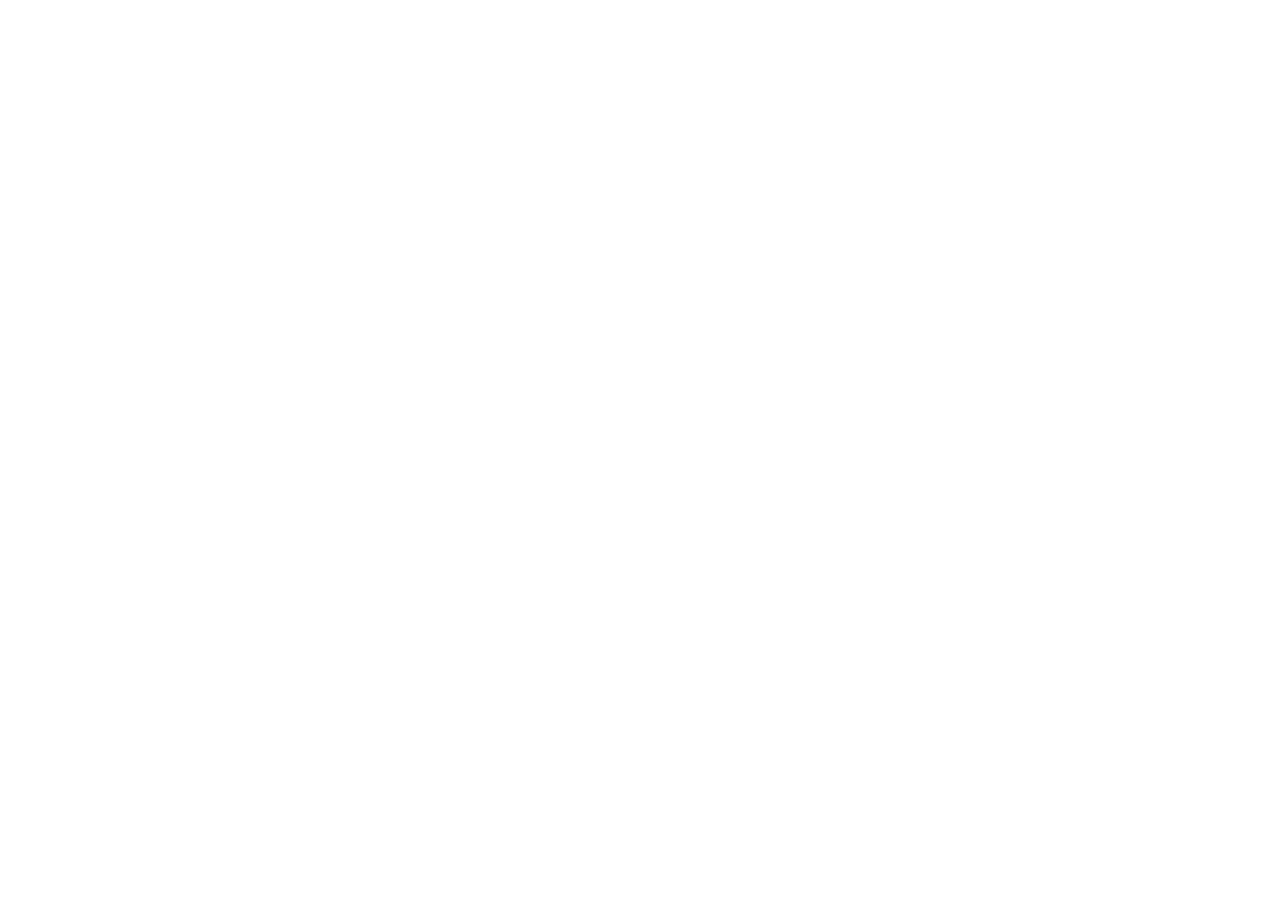
==== index.html @ 87262152 "first commit" ====
<!DOCTYPE html>
<html lang="en">
  <head>
    <meta charset="UTF-8" />
    <meta http-equiv="X-UA-Compatible" content="IE=edge" />
    <meta name="viewport" content="width=device-width, initial-scale=1.0" />
    <link rel="stylesheet" href="./styles/normalize.css" />
    <link rel="stylesheet" href="./styles/style.css" />
    <title>Document</title>
  </head>
  <body></body>
</html>
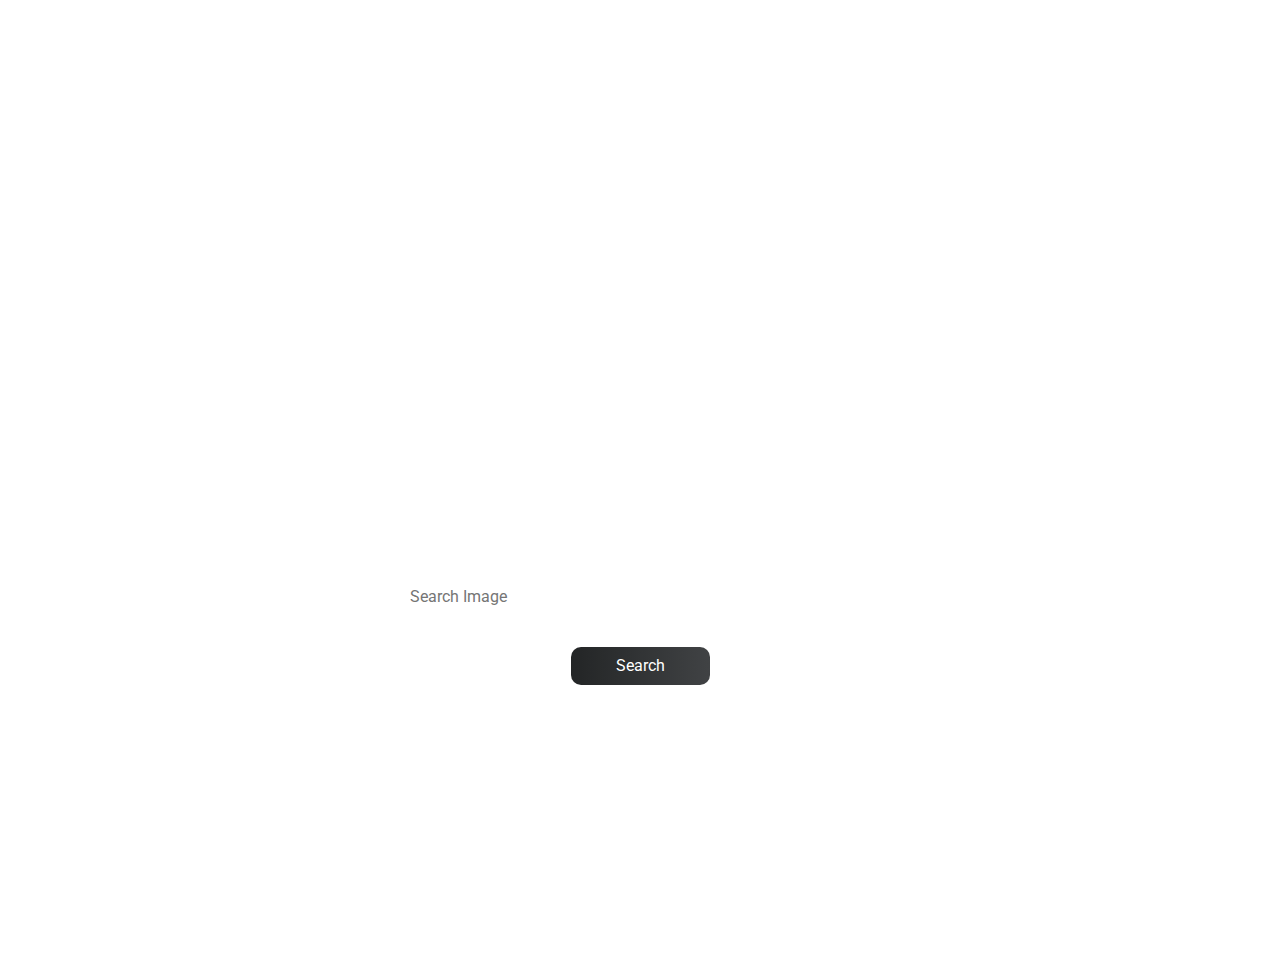
==== commit ebddf7b6: "Api Image fetching completed" ====
--- a/index.html
+++ b/index.html
@@ -4,9 +4,41 @@
     <meta charset="UTF-8" />
     <meta http-equiv="X-UA-Compatible" content="IE=edge" />
     <meta name="viewport" content="width=device-width, initial-scale=1.0" />
+    <link
+      href="https://fonts.googleapis.com/css2?family=Roboto:wght@100;300;400;500;700;900&display=swap"
+      rel="stylesheet"
+    />
     <link rel="stylesheet" href="./styles/normalize.css" />
     <link rel="stylesheet" href="./styles/style.css" />
-    <title>Document</title>
+    <title>PixaBay</title>
   </head>
-  <body></body>
+  <body>
+    <header class="header-section">
+      <div class="header-content">
+        <img src="./img/logo.png" alt="" class="logo" />
+        <p class="sub-text">Find free image resources here.</p>
+
+        <form action="./search.html">
+          <input
+            type="text"
+            autocomplete="off"
+            name="search"
+            class="search-box"
+            placeholder="Search Image"
+          />
+          <button class="search-btn" type="submit">Search</button>
+        </form>
+      </div>
+    </header>
+
+    <!-- Gallery -->
+    <section class="gallery">
+      <!-- <img
+        src="https://unsplash.com/photos/7rI7GSBsKko/download?ixid=MnwxMjA3fDB8MXxhbGx8MTR8fHx8fHwyfHwxNjUyMTAzMTUw&force=true&w=640"
+        class="gallery-img"
+      /> -->
+    </section>
+
+    <script src="./script.js"></script>
+  </body>
 </html>
--- a/styles/style.css
+++ b/styles/style.css
@@ -0,0 +1,120 @@
+* {
+  margin: 0;
+  padding: 0;
+  box-sizing: border-box;
+  font-family: "Roboto", sans-serif;
+}
+
+.header-section {
+  width: 100%;
+  height: 100vh;
+  position: relative;
+  background-image: url("https://unsplash.com/photos/z0gDv24X3uQ/download?ixid=MnwxMjA3fDB8MXxhbGx8fHx8fHx8fHwxNjUyMDk0Nzg2&force=true&w=2400");
+  background-size: cover;
+  display: flex;
+  justify-content: center;
+  align-items: center;
+  text-align: center;
+}
+
+.logo {
+  width: 600px;
+}
+
+.sub-text {
+  padding: 20px 0 30px;
+  font-size: 20px;
+  color: #ffffff;
+  font-weight: 300;
+  text-transform: capitalize;
+  word-spacing: 2px;
+  position: relative;
+}
+
+.sub-text::after {
+  content: "";
+  position: absolute;
+  bottom: 0;
+  left: 50%;
+  transform: translateX(-50%);
+  width: 40%;
+  height: 1px;
+  background: #fff;
+}
+
+.sub-text::before {
+  content: "";
+  position: absolute;
+  bottom: -5px;
+  left: 50%;
+  transform: translateX(-50%);
+  width: 10px;
+  height: 10px;
+  background: #fff;
+  border-radius: 50%;
+}
+
+form {
+  display: flex;
+  flex-direction: column;
+  align-items: center;
+  justify-content: center;
+}
+
+.search-box {
+  display: block;
+  margin: 50px auto 20px;
+  padding: 10px;
+  width: 80%;
+  height: 40px;
+  border: none;
+  border-radius: 5px;
+  outline: none;
+  text-transform: capitalize;
+}
+
+.search-btn {
+  background-image: linear-gradient(
+    to right,
+    #232526 0%,
+    #414345 51%,
+    #232526 100%
+  );
+}
+.search-btn {
+  margin: 10px;
+  padding: 10px 45px;
+  text-align: center;
+  transition: 0.5s;
+  background-size: 200% auto;
+  color: white;
+  border: none;
+  border-radius: 10px;
+  display: block;
+}
+
+.search-btn:hover {
+  background-position: right center; /* change the direction of the change here */
+  color: #fff;
+  text-decoration: none;
+}
+
+/* Gallery */
+
+.gallery {
+  width: 100%;
+  padding: 40px;
+  background-color: #fff;
+  columns: 4;
+  column-gap: 20px;
+}
+
+.gallery-img {
+  width: 100%;
+  height: 100%;
+  object-fit: cover;
+  margin-bottom: 20px;
+  border-radius: 5px;
+  cursor: pointer;
+  background: #f9f9f9;
+}
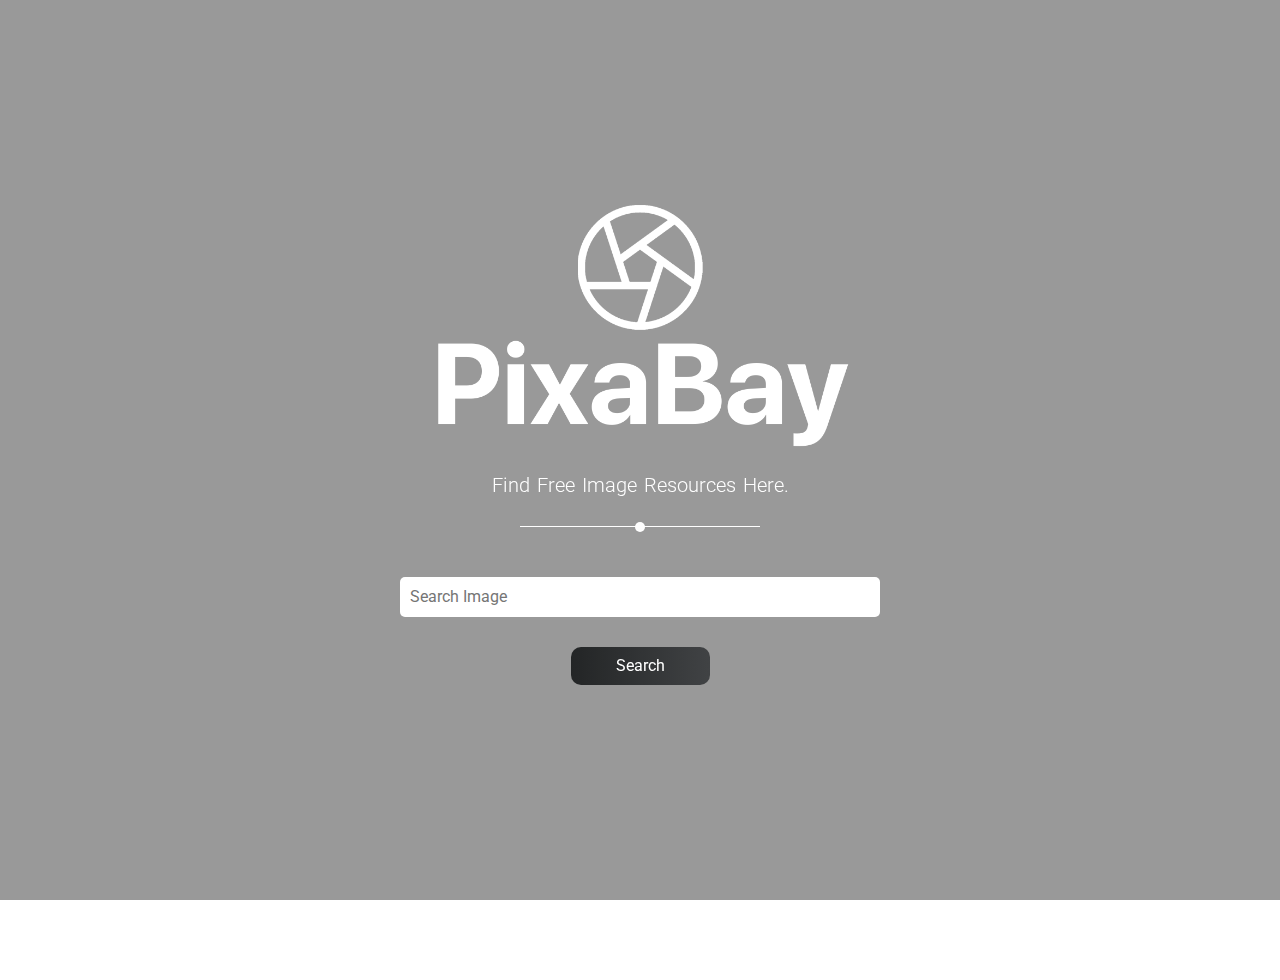
==== commit 19d84b27: "Background changing when refresh is added." ====
--- a/index.html
+++ b/index.html
@@ -13,21 +13,23 @@
     <title>PixaBay</title>
   </head>
   <body>
-    <header class="header-section">
-      <div class="header-content">
-        <img src="./img/logo.png" alt="" class="logo" />
-        <p class="sub-text">Find free image resources here.</p>
+    <header class="header-section" id="header-section">
+      <div class="main-bg">
+        <div class="header-content">
+          <img src="./img/logo.png" alt="" class="logo" />
+          <p class="sub-text">Find free image resources here.</p>
 
-        <form action="./search.html">
-          <input
-            type="text"
-            autocomplete="off"
-            name="search"
-            class="search-box"
-            placeholder="Search Image"
-          />
-          <button class="search-btn" type="submit">Search</button>
-        </form>
+          <form action="./search.html">
+            <input
+              type="text"
+              autocomplete="off"
+              name="search"
+              class="search-box"
+              placeholder="Search Image"
+            />
+            <button class="search-btn" type="submit">Search</button>
+          </form>
+        </div>
       </div>
     </header>
 
--- a/styles/style.css
+++ b/styles/style.css
@@ -8,13 +8,19 @@
 .header-section {
   width: 100%;
   height: 100vh;
-  position: relative;
   background-image: url("https://unsplash.com/photos/z0gDv24X3uQ/download?ixid=MnwxMjA3fDB8MXxhbGx8fHx8fHx8fHwxNjUyMDk0Nzg2&force=true&w=2400");
   background-size: cover;
+}
+
+.main-bg {
+  width: 100%;
+  height: 100vh;
+  position: relative;
   display: flex;
   justify-content: center;
   align-items: center;
   text-align: center;
+  backdrop-filter: brightness(0.6);
 }
 
 .logo {
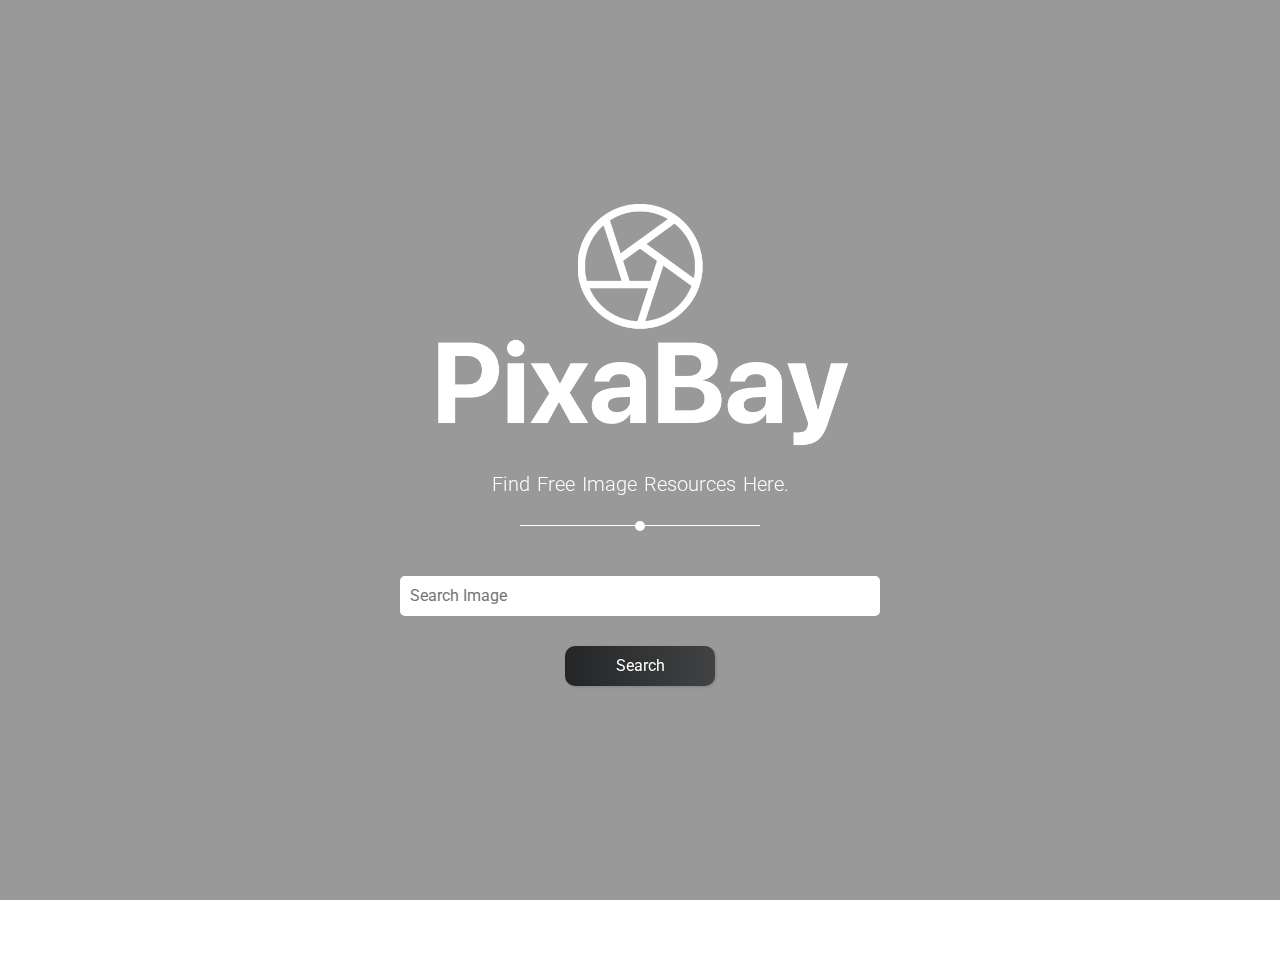
==== commit e90a22c6: "Popup Added." ====
--- a/index.html
+++ b/index.html
@@ -33,6 +33,44 @@
       </div>
     </header>
 
+    <!-- popup -->
+    <div class="popup">
+      <!-- top bar -->
+      <div class="top-bar">
+        <p class="image-name">img1.png</p>
+        <button class="noselect download-btn">
+          <span class="text">View</span
+          ><span class="icon">
+            <img src="./img/arrow-right.png" alt="" />
+          </span>
+        </button>
+        <span class="close-btn"></span>
+      </div>
+      <!-- arrows -->
+      <button class="arrow-btn left-arrow">
+        <img
+          src="https://github.com/kunaal438/image-popup/blob/master/img/arrow.png?raw=true"
+          alt=""
+        />
+      </button>
+      <button class="arrow-btn right-arrow">
+        <img
+          src="https://github.com/kunaal438/image-popup/blob/master/img/arrow.png?raw=true"
+          alt=""
+        />
+      </button>
+      <!-- image -->
+      <div id="lightbox" class=""></div>
+      <img
+        src="https://unsplash.com/photos/bZmxvwSY8tA/download?ixid=MnwxMjA3fDB8MXxhbGx8MTd8fHx8fHwyfHwxNjUyMTYxMjMw&force=true&w=2400"
+        class="large-image"
+        alt=""
+      />
+      <!-- image-index -->
+
+      <h1 class="index">01</h1>
+    </div>
+
     <!-- Gallery -->
     <section class="gallery">
       <!-- <img
--- a/styles/style.css
+++ b/styles/style.css
@@ -124,3 +124,194 @@
   cursor: pointer;
   background: #f9f9f9;
 }
+
+/* popup */
+
+.popup {
+  position: fixed;
+  top: 50%;
+  left: 50%;
+  transform: translate(-50%, -50%) scale(0);
+  width: 80%;
+  max-width: 1600px;
+  height: 90vh;
+  max-height: 800px;
+  border-radius: 20px;
+  background: rgba(0, 0, 0, 0.9);
+  display: flex;
+  justify-content: center;
+  align-items: center;
+  z-index: 5;
+  overflow: hidden;
+  transition: 1s;
+  opacity: 0;
+}
+
+.popup.active {
+  transform: translate(-50%, -50%) scale(1);
+  opacity: 1;
+}
+
+.popup.active .close-btn,
+.popup.active .image-name,
+.popup.active .index,
+.popup.active .large-image,
+.popup.active .arrow-btn {
+  opacity: 1;
+  transition: opacity 0.5s;
+  transition-delay: 1s;
+}
+
+.top-bar {
+  position: absolute;
+  display: flex;
+  justify-content: center;
+  top: 0;
+  left: 0;
+  width: 100%;
+  height: 50px;
+  background: #000;
+  color: #fff;
+  text-align: center;
+  line-height: 50px;
+  font-weight: 300;
+}
+
+.image-name {
+  opacity: 0;
+  text-align: center;
+  margin: 0 50px;
+}
+
+.noselect {
+  -webkit-touch-callout: none;
+  -webkit-user-select: none;
+  -khtml-user-select: none;
+  -moz-user-select: none;
+  -ms-user-select: none;
+  user-select: none;
+  -webkit-tap-highlight-color: transparent;
+}
+
+button {
+  width: 150px;
+  height: 40px;
+  cursor: pointer;
+  display: flex;
+  align-items: center;
+  background: red;
+  border: none;
+  border-radius: 5px;
+  box-shadow: 1px 1px 3px rgba(0, 0, 0, 0.15);
+  background: #e62222;
+  margin-top: 5px;
+}
+
+button,
+button span {
+  transition: 200ms;
+}
+
+button .text {
+  transform: translateX(35px);
+  color: white;
+  font-weight: bold;
+}
+
+button .icon {
+  position: absolute;
+  border-left: 1px solid #c41b1b;
+  transform: translateX(110px);
+  height: 40px;
+  width: 40px;
+  display: flex;
+  align-items: center;
+  justify-content: center;
+}
+
+button img {
+  width: 20px;
+  fill: #eee;
+}
+
+button:hover {
+  background: #ff3636;
+}
+
+button:hover .text {
+  color: transparent;
+}
+
+button:hover .icon {
+  width: 150px;
+  border-left: none;
+  transform: translateX(0);
+}
+
+button:focus {
+  outline: none;
+}
+
+.close-btn {
+  opacity: 0;
+  position: absolute;
+  top: 15px;
+  right: 20px;
+  width: 20px;
+  height: 20px;
+  border-radius: 50%;
+  background: #f00;
+  cursor: pointer;
+}
+
+.arrow-btn {
+  opacity: 0;
+  position: absolute;
+  top: 50%;
+  transform: translateY(-50%);
+  padding: 10px;
+  border-radius: 50%;
+  border: none;
+  background: none;
+  cursor: pointer;
+}
+
+.left-arrow {
+  left: 10px;
+}
+
+.right-arrow {
+  right: 10px;
+  transform: translateY(-50%) rotate(180deg);
+}
+
+.arrow-btn:hover {
+  background: rgba(0, 0, 0, 0.5);
+}
+
+.index {
+  position: absolute;
+  bottom: 10px;
+  right: 10px;
+  font-size: 80px;
+  font-weight: 100;
+  color: rgba(255, 255, 255, 0.4);
+  opacity: 0;
+}
+
+.large-image {
+  margin-top: 5%;
+  width: 80%;
+  height: 80%;
+  object-fit: contain;
+  opacity: 0;
+}
+
+#lightbox.active {
+  position: fixed;
+  z-index: 999;
+  top: 0;
+  left: 0;
+  width: 100vw;
+  height: 100vh;
+}
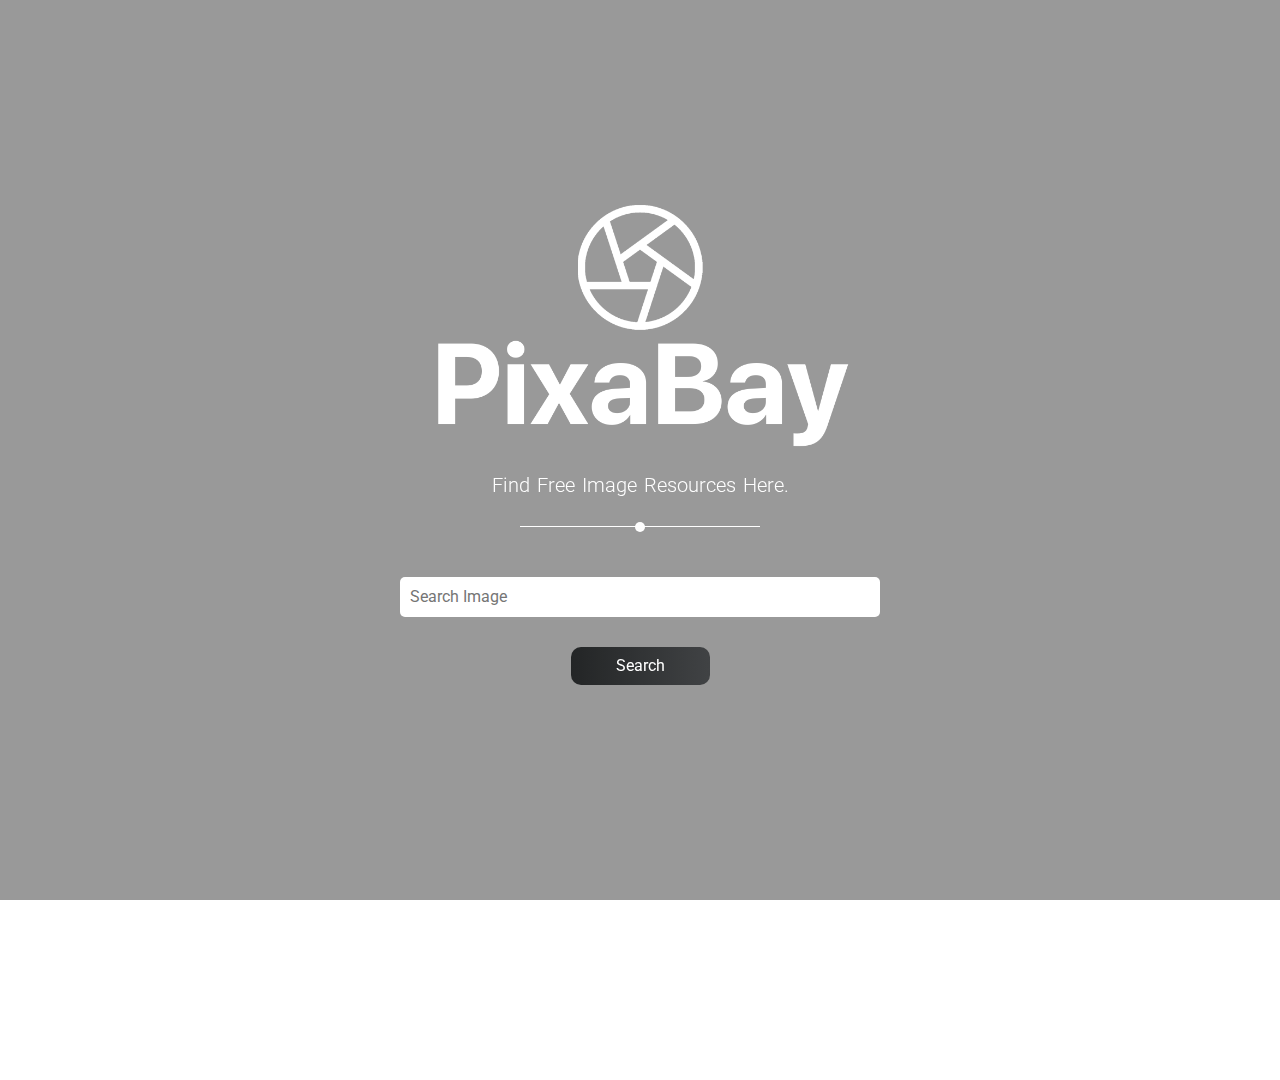
==== commit 3b3c9e7c: "Animation & Scroll to Top added." ====
--- a/index.html
+++ b/index.html
@@ -4,6 +4,12 @@
     <meta charset="UTF-8" />
     <meta http-equiv="X-UA-Compatible" content="IE=edge" />
     <meta name="viewport" content="width=device-width, initial-scale=1.0" />
+    <link
+      rel="stylesheet"
+      href="https://maxcdn.bootstrapcdn.com/font-awesome/4.5.0/css/font-awesome.min.css"
+    />
+    <link />
+    <link href="https://unpkg.com/aos@2.3.1/dist/aos.css" rel="stylesheet" />
     <link
       href="https://fonts.googleapis.com/css2?family=Roboto:wght@100;300;400;500;700;900&display=swap"
       rel="stylesheet"
@@ -13,6 +19,8 @@
     <title>PixaBay</title>
   </head>
   <body>
+    <!-- Back to top button -->
+    <a id="button"></a>
     <header class="header-section" id="header-section">
       <div class="main-bg">
         <div class="header-content">
@@ -44,7 +52,8 @@
             <img src="./img/arrow-right.png" alt="" />
           </span>
         </button>
-        <span class="close-btn"></span>
+        <img src="./img/close.png" alt="" class="close-btn" />
+        <!-- <span class="close-btn"></span> -->
       </div>
       <!-- arrows -->
       <button class="arrow-btn left-arrow">
@@ -60,7 +69,7 @@
         />
       </button>
       <!-- image -->
-      <div id="lightbox" class=""></div>
+
       <img
         src="https://unsplash.com/photos/bZmxvwSY8tA/download?ixid=MnwxMjA3fDB8MXxhbGx8MTd8fHx8fHwyfHwxNjUyMTYxMjMw&force=true&w=2400"
         class="large-image"
@@ -68,17 +77,15 @@
       />
       <!-- image-index -->
 
-      <h1 class="index">01</h1>
+      <!-- <h1 class="index">PB</h1> -->
+      <img src="./img/diaphragm.png" alt="" class="watermark" />
     </div>
 
     <!-- Gallery -->
-    <section class="gallery">
-      <!-- <img
-        src="https://unsplash.com/photos/7rI7GSBsKko/download?ixid=MnwxMjA3fDB8MXxhbGx8MTR8fHx8fHwyfHwxNjUyMTAzMTUw&force=true&w=640"
-        class="gallery-img"
-      /> -->
+    <section class="gallery" data-aos="fade-up">
+      <!-- <img data-aos="fade-up" src="" class="gallery-img" /> -->
     </section>
-
+    <script src="https://unpkg.com/aos@2.3.1/dist/aos.js"></script>
     <script src="./script.js"></script>
   </body>
 </html>
--- a/styles/style.css
+++ b/styles/style.css
@@ -155,6 +155,8 @@
 .popup.active .close-btn,
 .popup.active .image-name,
 .popup.active .index,
+.popup.active .download-btn,
+.popup.active .watermark,
 .popup.active .large-image,
 .popup.active .arrow-btn {
   opacity: 1;
@@ -193,7 +195,7 @@
   -webkit-tap-highlight-color: transparent;
 }
 
-button {
+.download-btn {
   width: 150px;
   height: 40px;
   cursor: pointer;
@@ -205,20 +207,21 @@
   box-shadow: 1px 1px 3px rgba(0, 0, 0, 0.15);
   background: #e62222;
   margin-top: 5px;
-}
-
-button,
-button span {
+  opacity: 0;
+}
+
+.download-btn,
+.download-btn span {
   transition: 200ms;
 }
 
-button .text {
+.download-btn .text {
   transform: translateX(35px);
   color: white;
   font-weight: bold;
 }
 
-button .icon {
+.download-btn .icon {
   position: absolute;
   border-left: 1px solid #c41b1b;
   transform: translateX(110px);
@@ -229,26 +232,26 @@
   justify-content: center;
 }
 
-button img {
+.download-btn img {
   width: 20px;
   fill: #eee;
 }
 
-button:hover {
+.download-btn:hover {
   background: #ff3636;
 }
 
-button:hover .text {
+.download-btn:hover .text {
   color: transparent;
 }
 
-button:hover .icon {
+.download-btn:hover .icon {
   width: 150px;
   border-left: none;
   transform: translateX(0);
 }
 
-button:focus {
+.download-btn:focus {
   outline: none;
 }
 
@@ -257,10 +260,8 @@
   position: absolute;
   top: 15px;
   right: 20px;
-  width: 20px;
-  height: 20px;
-  border-radius: 50%;
-  background: #f00;
+  width: 30px;
+  height: 30px;
   cursor: pointer;
 }
 
@@ -307,11 +308,53 @@
   opacity: 0;
 }
 
-#lightbox.active {
+/* .large-image:hover {
+  transform: scale(1.5);
+} */
+
+.watermark {
+  position: absolute;
+  bottom: 20px;
+  right: 20px;
+  width: 35px;
+  height: 35px;
+  opacity: 0;
+}
+
+#button {
+  display: inline-block;
+  align-items: center;
+  background-color: #15133c;
+  width: 50px;
+  height: 50px;
+  text-align: center;
+  border-radius: 50%;
   position: fixed;
-  z-index: 999;
-  top: 0;
-  left: 0;
-  width: 100vw;
-  height: 100vh;
-}
+  bottom: 30px;
+  right: 30px;
+  transition: background-color 0.3s, opacity 0.5s, visibility 0.5s;
+  opacity: 0;
+  visibility: hidden;
+  z-index: 1000;
+}
+#button::after {
+  content: "\f077";
+  font-family: FontAwesome;
+  font-weight: normal;
+  font-style: normal;
+  font-size: 2em;
+  line-height: 50px;
+  color: #fff;
+}
+#button:hover {
+  cursor: pointer;
+  background-color: #73777b;
+  box-shadow: 0px 8px 15px rgba(0, 0, 0, 0.1);
+}
+#button:active {
+  background-color: #555;
+}
+#button.show {
+  opacity: 1;
+  visibility: visible;
+}
